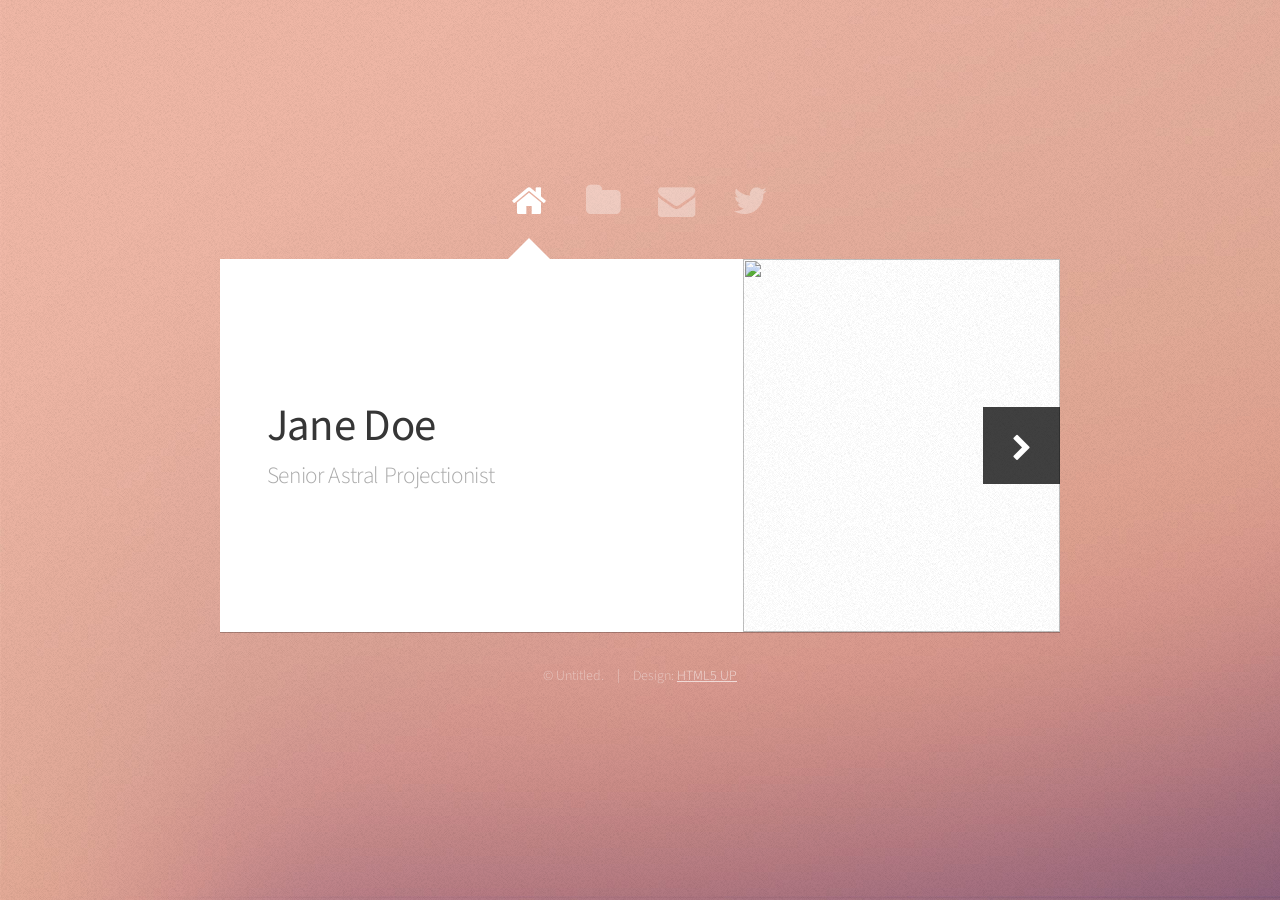
==== index.html @ 9733d222 "WIP: picked Astral theme from html5up.net" ====
<!DOCTYPE HTML>
<!--
	Astral by HTML5 UP
	html5up.net | @ajlkn
	Free for personal and commercial use under the CCA 3.0 license (html5up.net/license)
-->
<html>
	<head>
		<title>Astral by HTML5 UP</title>
		<meta charset="utf-8" />
		<meta name="viewport" content="width=device-width, initial-scale=1, user-scalable=no" />
		<link rel="stylesheet" href="assets/css/main.css" />
		<noscript><link rel="stylesheet" href="assets/css/noscript.css" /></noscript>
	</head>
	<body class="is-preload">

		<!-- Wrapper-->
			<div id="wrapper">

				<!-- Nav -->
					<nav id="nav">
						<a href="#" class="icon fa-home"><span>Home</span></a>
						<a href="#work" class="icon fa-folder"><span>Work</span></a>
						<a href="#contact" class="icon fa-envelope"><span>Contact</span></a>
						<a href="https://twitter.com/ajlkn" class="icon fa-twitter"><span>Twitter</span></a>
					</nav>

				<!-- Main -->
					<div id="main">

						<!-- Me -->
							<article id="home" class="panel intro">
								<header>
									<h1>Jane Doe</h1>
									<p>Senior Astral Projectionist</p>
								</header>
								<a href="#work" class="jumplink pic">
									<span class="arrow icon fa-chevron-right"><span>See my work</span></span>
									<img src="images/me.jpg" alt="" />
								</a>
							</article>

						<!-- Work -->
							<article id="work" class="panel">
								<header>
									<h2>Work</h2>
								</header>
								<p>
									Phasellus enim sapien, blandit ullamcorper elementum eu, condimentum eu elit.
									Vestibulum ante ipsum primis in faucibus orci luctus et ultrices posuere cubilia
									luctus elit eget interdum.
								</p>
								<section>
									<div class="row">
										<div class="col-4 col-6-medium col-12-small">
											<a href="#" class="image fit"><img src="images/pic01.jpg" alt=""></a>
										</div>
										<div class="col-4 col-6-medium col-12-small">
											<a href="#" class="image fit"><img src="images/pic02.jpg" alt=""></a>
										</div>
										<div class="col-4 col-6-medium col-12-small">
											<a href="#" class="image fit"><img src="images/pic03.jpg" alt=""></a>
										</div>
										<div class="col-4 col-6-medium col-12-small">
											<a href="#" class="image fit"><img src="images/pic04.jpg" alt=""></a>
										</div>
										<div class="col-4 col-6-medium col-12-small">
											<a href="#" class="image fit"><img src="images/pic05.jpg" alt=""></a>
										</div>
										<div class="col-4 col-6-medium col-12-small">
											<a href="#" class="image fit"><img src="images/pic06.jpg" alt=""></a>
										</div>
										<div class="col-4 col-6-medium col-12-small">
											<a href="#" class="image fit"><img src="images/pic07.jpg" alt=""></a>
										</div>
										<div class="col-4 col-6-medium col-12-small">
											<a href="#" class="image fit"><img src="images/pic08.jpg" alt=""></a>
										</div>
										<div class="col-4 col-6-medium col-12-small">
											<a href="#" class="image fit"><img src="images/pic09.jpg" alt=""></a>
										</div>
										<div class="col-4 col-6-medium col-12-small">
											<a href="#" class="image fit"><img src="images/pic10.jpg" alt=""></a>
										</div>
										<div class="col-4 col-6-medium col-12-small">
											<a href="#" class="image fit"><img src="images/pic11.jpg" alt=""></a>
										</div>
										<div class="col-4 col-6-medium col-12-small">
											<a href="#" class="image fit"><img src="images/pic12.jpg" alt=""></a>
										</div>
									</div>
								</section>
							</article>

						<!-- Contact -->
							<article id="contact" class="panel">
								<header>
									<h2>Contact Me</h2>
								</header>
								<form action="#" method="post">
									<div>
										<div class="row">
											<div class="col-6 col-12-medium">
												<input type="text" name="name" placeholder="Name" />
											</div>
											<div class="col-6 col-12-medium">
												<input type="text" name="email" placeholder="Email" />
											</div>
											<div class="col-12">
												<input type="text" name="subject" placeholder="Subject" />
											</div>
											<div class="col-12">
												<textarea name="message" placeholder="Message" rows="6"></textarea>
											</div>
											<div class="col-12">
												<input type="submit" value="Send Message" />
											</div>
										</div>
									</div>
								</form>
							</article>

					</div>

				<!-- Footer -->
					<div id="footer">
						<ul class="copyright">
							<li>&copy; Untitled.</li><li>Design: <a href="http://html5up.net">HTML5 UP</a></li>
						</ul>
					</div>

			</div>

		<!-- Scripts -->
			<script src="assets/js/jquery.min.js"></script>
			<script src="assets/js/browser.min.js"></script>
			<script src="assets/js/breakpoints.min.js"></script>
			<script src="assets/js/util.js"></script>
			<script src="assets/js/main.js"></script>

	</body>
</html>
---- assets/css/main.css ----
@import url("https://fonts.googleapis.com/css?family=Source+Sans+Pro:300,400,300italic,400italic");
@import url("font-awesome.min.css");

/*
	Astral by HTML5 UP
	html5up.net | @ajlkn
	Free for personal and commercial use under the CCA 3.0 license (html5up.net/license)
*/

html, body, div, span, applet, object,
iframe, h1, h2, h3, h4, h5, h6, p, blockquote,
pre, a, abbr, acronym, address, big, cite,
code, del, dfn, em, img, ins, kbd, q, s, samp,
small, strike, strong, sub, sup, tt, var, b,
u, i, center, dl, dt, dd, ol, ul, li, fieldset,
form, label, legend, table, caption, tbody,
tfoot, thead, tr, th, td, article, aside,
canvas, details, embed, figure, figcaption,
footer, header, hgroup, menu, nav, output, ruby,
section, summary, time, mark, audio, video {
	margin: 0;
	padding: 0;
	border: 0;
	font-size: 100%;
	font: inherit;
	vertical-align: baseline;}

article, aside, details, figcaption, figure,
footer, header, hgroup, menu, nav, section {
	display: block;}

body {
	line-height: 1;
}

ol, ul {
	list-style: none;
}

blockquote, q {
	quotes: none;
}

	blockquote:before, blockquote:after, q:before, q:after {
		content: '';
		content: none;
	}

table {
	border-collapse: collapse;
	border-spacing: 0;
}

body {
	-webkit-text-size-adjust: none;
}

mark {
	background-color: transparent;
	color: inherit;
}

input::-moz-focus-inner {
	border: 0;
	padding: 0;
}

input, select, textarea {
	-moz-appearance: none;
	-webkit-appearance: none;
	-ms-appearance: none;
	appearance: none;
}

/* Row */

	.row {
		display: flex;
		flex-wrap: wrap;
		box-sizing: border-box;
		align-items: stretch;
	}

		.row > * {
			box-sizing: border-box;
		}

		.row.gtr-uniform > * > :last-child {
			margin-bottom: 0;
		}

		.row.aln-left {
			justify-content: flex-start;
		}

		.row.aln-center {
			justify-content: center;
		}

		.row.aln-right {
			justify-content: flex-end;
		}

		.row.aln-top {
			align-items: flex-start;
		}

		.row.aln-middle {
			align-items: center;
		}

		.row.aln-bottom {
			align-items: flex-end;
		}

		.row > .imp {
			order: -1;
		}

		.row > .col-1 {
			width: 8.3333333333%;
		}

		.row > .off-1 {
			margin-left: 8.3333333333%;
		}

		.row > .col-2 {
			width: 16.6666666667%;
		}

		.row > .off-2 {
			margin-left: 16.6666666667%;
		}

		.row > .col-3 {
			width: 25%;
		}

		.row > .off-3 {
			margin-left: 25%;
		}

		.row > .col-4 {
			width: 33.3333333333%;
		}

		.row > .off-4 {
			margin-left: 33.3333333333%;
		}

		.row > .col-5 {
			width: 41.6666666667%;
		}

		.row > .off-5 {
			margin-left: 41.6666666667%;
		}

		.row > .col-6 {
			width: 50%;
		}

		.row > .off-6 {
			margin-left: 50%;
		}

		.row > .col-7 {
			width: 58.3333333333%;
		}

		.row > .off-7 {
			margin-left: 58.3333333333%;
		}

		.row > .col-8 {
			width: 66.6666666667%;
		}

		.row > .off-8 {
			margin-left: 66.6666666667%;
		}

		.row > .col-9 {
			width: 75%;
		}

		.row > .off-9 {
			margin-left: 75%;
		}

		.row > .col-10 {
			width: 83.3333333333%;
		}

		.row > .off-10 {
			margin-left: 83.3333333333%;
		}

		.row > .col-11 {
			width: 91.6666666667%;
		}

		.row > .off-11 {
			margin-left: 91.6666666667%;
		}

		.row > .col-12 {
			width: 100%;
		}

		.row > .off-12 {
			margin-left: 100%;
		}

		.row.gtr-0 {
			margin-top: 0em;
			margin-left: 0em;
		}

			.row.gtr-0 > * {
				padding: 0em 0 0 0em;
			}

			.row.gtr-0.gtr-uniform {
				margin-top: 0em;
			}

				.row.gtr-0.gtr-uniform > * {
					padding-top: 0em;
				}

		.row.gtr-25 {
			margin-top: -0.3125em;
			margin-left: -0.3125em;
		}

			.row.gtr-25 > * {
				padding: 0.3125em 0 0 0.3125em;
			}

			.row.gtr-25.gtr-uniform {
				margin-top: -0.3125em;
			}

				.row.gtr-25.gtr-uniform > * {
					padding-top: 0.3125em;
				}

		.row.gtr-50 {
			margin-top: -0.625em;
			margin-left: -0.625em;
		}

			.row.gtr-50 > * {
				padding: 0.625em 0 0 0.625em;
			}

			.row.gtr-50.gtr-uniform {
				margin-top: -0.625em;
			}

				.row.gtr-50.gtr-uniform > * {
					padding-top: 0.625em;
				}

		.row {
			margin-top: -1.25em;
			margin-left: -1.25em;
		}

			.row > * {
				padding: 1.25em 0 0 1.25em;
			}

			.row.gtr-uniform {
				margin-top: -1.25em;
			}

				.row.gtr-uniform > * {
					padding-top: 1.25em;
				}

		.row.gtr-150 {
			margin-top: -1.875em;
			margin-left: -1.875em;
		}

			.row.gtr-150 > * {
				padding: 1.875em 0 0 1.875em;
			}

			.row.gtr-150.gtr-uniform {
				margin-top: -1.875em;
			}

				.row.gtr-150.gtr-uniform > * {
					padding-top: 1.875em;
				}

		.row.gtr-200 {
			margin-top: -2.5em;
			margin-left: -2.5em;
		}

			.row.gtr-200 > * {
				padding: 2.5em 0 0 2.5em;
			}

			.row.gtr-200.gtr-uniform {
				margin-top: -2.5em;
			}

				.row.gtr-200.gtr-uniform > * {
					padding-top: 2.5em;
				}

		@media screen and (max-width: 1680px) {

			.row {
				display: flex;
				flex-wrap: wrap;
				box-sizing: border-box;
				align-items: stretch;
			}

				.row > * {
					box-sizing: border-box;
				}

				.row.gtr-uniform > * > :last-child {
					margin-bottom: 0;
				}

				.row.aln-left {
					justify-content: flex-start;
				}

				.row.aln-center {
					justify-content: center;
				}

				.row.aln-right {
					justify-content: flex-end;
				}

				.row.aln-top {
					align-items: flex-start;
				}

				.row.aln-middle {
					align-items: center;
				}

				.row.aln-bottom {
					align-items: flex-end;
				}

				.row > .imp-xlarge {
					order: -1;
				}

				.row > .col-1-xlarge {
					width: 8.3333333333%;
				}

				.row > .off-1-xlarge {
					margin-left: 8.3333333333%;
				}

				.row > .col-2-xlarge {
					width: 16.6666666667%;
				}

				.row > .off-2-xlarge {
					margin-left: 16.6666666667%;
				}

				.row > .col-3-xlarge {
					width: 25%;
				}

				.row > .off-3-xlarge {
					margin-left: 25%;
				}

				.row > .col-4-xlarge {
					width: 33.3333333333%;
				}

				.row > .off-4-xlarge {
					margin-left: 33.3333333333%;
				}

				.row > .col-5-xlarge {
					width: 41.6666666667%;
				}

				.row > .off-5-xlarge {
					margin-left: 41.6666666667%;
				}

				.row > .col-6-xlarge {
					width: 50%;
				}

				.row > .off-6-xlarge {
					margin-left: 50%;
				}

				.row > .col-7-xlarge {
					width: 58.3333333333%;
				}

				.row > .off-7-xlarge {
					margin-left: 58.3333333333%;
				}

				.row > .col-8-xlarge {
					width: 66.6666666667%;
				}

				.row > .off-8-xlarge {
					margin-left: 66.6666666667%;
				}

				.row > .col-9-xlarge {
					width: 75%;
				}

				.row > .off-9-xlarge {
					margin-left: 75%;
				}

				.row > .col-10-xlarge {
					width: 83.3333333333%;
				}

				.row > .off-10-xlarge {
					margin-left: 83.3333333333%;
				}

				.row > .col-11-xlarge {
					width: 91.6666666667%;
				}

				.row > .off-11-xlarge {
					margin-left: 91.6666666667%;
				}

				.row > .col-12-xlarge {
					width: 100%;
				}

				.row > .off-12-xlarge {
					margin-left: 100%;
				}

				.row.gtr-0 {
					margin-top: 0em;
					margin-left: 0em;
				}

					.row.gtr-0 > * {
						padding: 0em 0 0 0em;
					}

					.row.gtr-0.gtr-uniform {
						margin-top: 0em;
					}

						.row.gtr-0.gtr-uniform > * {
							padding-top: 0em;
						}

				.row.gtr-25 {
					margin-top: -0.3125em;
					margin-left: -0.3125em;
				}

					.row.gtr-25 > * {
						padding: 0.3125em 0 0 0.3125em;
					}

					.row.gtr-25.gtr-uniform {
						margin-top: -0.3125em;
					}

						.row.gtr-25.gtr-uniform > * {
							padding-top: 0.3125em;
						}

				.row.gtr-50 {
					margin-top: -0.625em;
					margin-left: -0.625em;
				}

					.row.gtr-50 > * {
						padding: 0.625em 0 0 0.625em;
					}

					.row.gtr-50.gtr-uniform {
						margin-top: -0.625em;
					}

						.row.gtr-50.gtr-uniform > * {
							padding-top: 0.625em;
						}

				.row {
					margin-top: -1.25em;
					margin-left: -1.25em;
				}

					.row > * {
						padding: 1.25em 0 0 1.25em;
					}

					.row.gtr-uniform {
						margin-top: -1.25em;
					}

						.row.gtr-uniform > * {
							padding-top: 1.25em;
						}

				.row.gtr-150 {
					margin-top: -1.875em;
					margin-left: -1.875em;
				}

					.row.gtr-150 > * {
						padding: 1.875em 0 0 1.875em;
					}

					.row.gtr-150.gtr-uniform {
						margin-top: -1.875em;
					}

						.row.gtr-150.gtr-uniform > * {
							padding-top: 1.875em;
						}

				.row.gtr-200 {
					margin-top: -2.5em;
					margin-left: -2.5em;
				}

					.row.gtr-200 > * {
						padding: 2.5em 0 0 2.5em;
					}

					.row.gtr-200.gtr-uniform {
						margin-top: -2.5em;
					}

						.row.gtr-200.gtr-uniform > * {
							padding-top: 2.5em;
						}

		}

		@media screen and (max-width: 1280px) {

			.row {
				display: flex;
				flex-wrap: wrap;
				box-sizing: border-box;
				align-items: stretch;
			}

				.row > * {
					box-sizing: border-box;
				}

				.row.gtr-uniform > * > :last-child {
					margin-bottom: 0;
				}

				.row.aln-left {
					justify-content: flex-start;
				}

				.row.aln-center {
					justify-content: center;
				}

				.row.aln-right {
					justify-content: flex-end;
				}

				.row.aln-top {
					align-items: flex-start;
				}

				.row.aln-middle {
					align-items: center;
				}

				.row.aln-bottom {
					align-items: flex-end;
				}

				.row > .imp-large {
					order: -1;
				}

				.row > .col-1-large {
					width: 8.3333333333%;
				}

				.row > .off-1-large {
					margin-left: 8.3333333333%;
				}

				.row > .col-2-large {
					width: 16.6666666667%;
				}

				.row > .off-2-large {
					margin-left: 16.6666666667%;
				}

				.row > .col-3-large {
					width: 25%;
				}

				.row > .off-3-large {
					margin-left: 25%;
				}

				.row > .col-4-large {
					width: 33.3333333333%;
				}

				.row > .off-4-large {
					margin-left: 33.3333333333%;
				}

				.row > .col-5-large {
					width: 41.6666666667%;
				}

				.row > .off-5-large {
					margin-left: 41.6666666667%;
				}

				.row > .col-6-large {
					width: 50%;
				}

				.row > .off-6-large {
					margin-left: 50%;
				}

				.row > .col-7-large {
					width: 58.3333333333%;
				}

				.row > .off-7-large {
					margin-left: 58.3333333333%;
				}

				.row > .col-8-large {
					width: 66.6666666667%;
				}

				.row > .off-8-large {
					margin-left: 66.6666666667%;
				}

				.row > .col-9-large {
					width: 75%;
				}

				.row > .off-9-large {
					margin-left: 75%;
				}

				.row > .col-10-large {
					width: 83.3333333333%;
				}

				.row > .off-10-large {
					margin-left: 83.3333333333%;
				}

				.row > .col-11-large {
					width: 91.6666666667%;
				}

				.row > .off-11-large {
					margin-left: 91.6666666667%;
				}

				.row > .col-12-large {
					width: 100%;
				}

				.row > .off-12-large {
					margin-left: 100%;
				}

				.row.gtr-0 {
					margin-top: 0em;
					margin-left: 0em;
				}

					.row.gtr-0 > * {
						padding: 0em 0 0 0em;
					}

					.row.gtr-0.gtr-uniform {
						margin-top: 0em;
					}

						.row.gtr-0.gtr-uniform > * {
							padding-top: 0em;
						}

				.row.gtr-25 {
					margin-top: -0.3125em;
					margin-left: -0.3125em;
				}

					.row.gtr-25 > * {
						padding: 0.3125em 0 0 0.3125em;
					}

					.row.gtr-25.gtr-uniform {
						margin-top: -0.3125em;
					}

						.row.gtr-25.gtr-uniform > * {
							padding-top: 0.3125em;
						}

				.row.gtr-50 {
					margin-top: -0.625em;
					margin-left: -0.625em;
				}

					.row.gtr-50 > * {
						padding: 0.625em 0 0 0.625em;
					}

					.row.gtr-50.gtr-uniform {
						margin-top: -0.625em;
					}

						.row.gtr-50.gtr-uniform > * {
							padding-top: 0.625em;
						}

				.row {
					margin-top: -1.25em;
					margin-left: -1.25em;
				}

					.row > * {
						padding: 1.25em 0 0 1.25em;
					}

					.row.gtr-uniform {
						margin-top: -1.25em;
					}

						.row.gtr-uniform > * {
							padding-top: 1.25em;
						}

				.row.gtr-150 {
					margin-top: -1.875em;
					margin-left: -1.875em;
				}

					.row.gtr-150 > * {
						padding: 1.875em 0 0 1.875em;
					}

					.row.gtr-150.gtr-uniform {
						margin-top: -1.875em;
					}

						.row.gtr-150.gtr-uniform > * {
							padding-top: 1.875em;
						}

				.row.gtr-200 {
					margin-top: -2.5em;
					margin-left: -2.5em;
				}

					.row.gtr-200 > * {
						padding: 2.5em 0 0 2.5em;
					}

					.row.gtr-200.gtr-uniform {
						margin-top: -2.5em;
					}

						.row.gtr-200.gtr-uniform > * {
							padding-top: 2.5em;
						}

		}

		@media screen and (max-width: 980px) {

			.row {
				display: flex;
				flex-wrap: wrap;
				box-sizing: border-box;
				align-items: stretch;
			}

				.row > * {
					box-sizing: border-box;
				}

				.row.gtr-uniform > * > :last-child {
					margin-bottom: 0;
				}

				.row.aln-left {
					justify-content: flex-start;
				}

				.row.aln-center {
					justify-content: center;
				}

				.row.aln-right {
					justify-content: flex-end;
				}

				.row.aln-top {
					align-items: flex-start;
				}

				.row.aln-middle {
					align-items: center;
				}

				.row.aln-bottom {
					align-items: flex-end;
				}

				.row > .imp-medium {
					order: -1;
				}

				.row > .col-1-medium {
					width: 8.3333333333%;
				}

				.row > .off-1-medium {
					margin-left: 8.3333333333%;
				}

				.row > .col-2-medium {
					width: 16.6666666667%;
				}

				.row > .off-2-medium {
					margin-left: 16.6666666667%;
				}

				.row > .col-3-medium {
					width: 25%;
				}

				.row > .off-3-medium {
					margin-left: 25%;
				}

				.row > .col-4-medium {
					width: 33.3333333333%;
				}

				.row > .off-4-medium {
					margin-left: 33.3333333333%;
				}

				.row > .col-5-medium {
					width: 41.6666666667%;
				}

				.row > .off-5-medium {
					margin-left: 41.6666666667%;
				}

				.row > .col-6-medium {
					width: 50%;
				}

				.row > .off-6-medium {
					margin-left: 50%;
				}

				.row > .col-7-medium {
					width: 58.3333333333%;
				}

				.row > .off-7-medium {
					margin-left: 58.3333333333%;
				}

				.row > .col-8-medium {
					width: 66.6666666667%;
				}

				.row > .off-8-medium {
					margin-left: 66.6666666667%;
				}

				.row > .col-9-medium {
					width: 75%;
				}

				.row > .off-9-medium {
					margin-left: 75%;
				}

				.row > .col-10-medium {
					width: 83.3333333333%;
				}

				.row > .off-10-medium {
					margin-left: 83.3333333333%;
				}

				.row > .col-11-medium {
					width: 91.6666666667%;
				}

				.row > .off-11-medium {
					margin-left: 91.6666666667%;
				}

				.row > .col-12-medium {
					width: 100%;
				}

				.row > .off-12-medium {
					margin-left: 100%;
				}

				.row.gtr-0 {
					margin-top: 0em;
					margin-left: 0em;
				}

					.row.gtr-0 > * {
						padding: 0em 0 0 0em;
					}

					.row.gtr-0.gtr-uniform {
						margin-top: 0em;
					}

						.row.gtr-0.gtr-uniform > * {
							padding-top: 0em;
						}

				.row.gtr-25 {
					margin-top: -0.3125em;
					margin-left: -0.3125em;
				}

					.row.gtr-25 > * {
						padding: 0.3125em 0 0 0.3125em;
					}

					.row.gtr-25.gtr-uniform {
						margin-top: -0.3125em;
					}

						.row.gtr-25.gtr-uniform > * {
							padding-top: 0.3125em;
						}

				.row.gtr-50 {
					margin-top: -0.625em;
					margin-left: -0.625em;
				}

					.row.gtr-50 > * {
						padding: 0.625em 0 0 0.625em;
					}

					.row.gtr-50.gtr-uniform {
						margin-top: -0.625em;
					}

						.row.gtr-50.gtr-uniform > * {
							padding-top: 0.625em;
						}

				.row {
					margin-top: -1.25em;
					margin-left: -1.25em;
				}

					.row > * {
						padding: 1.25em 0 0 1.25em;
					}

					.row.gtr-uniform {
						margin-top: -1.25em;
					}

						.row.gtr-uniform > * {
							padding-top: 1.25em;
						}

				.row.gtr-150 {
					margin-top: -1.875em;
					margin-left: -1.875em;
				}

					.row.gtr-150 > * {
						padding: 1.875em 0 0 1.875em;
					}

					.row.gtr-150.gtr-uniform {
						margin-top: -1.875em;
					}

						.row.gtr-150.gtr-uniform > * {
							padding-top: 1.875em;
						}

				.row.gtr-200 {
					margin-top: -2.5em;
					margin-left: -2.5em;
				}

					.row.gtr-200 > * {
						padding: 2.5em 0 0 2.5em;
					}

					.row.gtr-200.gtr-uniform {
						margin-top: -2.5em;
					}

						.row.gtr-200.gtr-uniform > * {
							padding-top: 2.5em;
						}

		}

		@media screen and (max-width: 736px) {

			.row {
				display: flex;
				flex-wrap: wrap;
				box-sizing: border-box;
				align-items: stretch;
			}

				.row > * {
					box-sizing: border-box;
				}

				.row.gtr-uniform > * > :last-child {
					margin-bottom: 0;
				}

				.row.aln-left {
					justify-content: flex-start;
				}

				.row.aln-center {
					justify-content: center;
				}

				.row.aln-right {
					justify-content: flex-end;
				}

				.row.aln-top {
					align-items: flex-start;
				}

				.row.aln-middle {
					align-items: center;
				}

				.row.aln-bottom {
					align-items: flex-end;
				}

				.row > .imp-small {
					order: -1;
				}

				.row > .col-1-small {
					width: 8.3333333333%;
				}

				.row > .off-1-small {
					margin-left: 8.3333333333%;
				}

				.row > .col-2-small {
					width: 16.6666666667%;
				}

				.row > .off-2-small {
					margin-left: 16.6666666667%;
				}

				.row > .col-3-small {
					width: 25%;
				}

				.row > .off-3-small {
					margin-left: 25%;
				}

				.row > .col-4-small {
					width: 33.3333333333%;
				}

				.row > .off-4-small {
					margin-left: 33.3333333333%;
				}

				.row > .col-5-small {
					width: 41.6666666667%;
				}

				.row > .off-5-small {
					margin-left: 41.6666666667%;
				}

				.row > .col-6-small {
					width: 50%;
				}

				.row > .off-6-small {
					margin-left: 50%;
				}

				.row > .col-7-small {
					width: 58.3333333333%;
				}

				.row > .off-7-small {
					margin-left: 58.3333333333%;
				}

				.row > .col-8-small {
					width: 66.6666666667%;
				}

				.row > .off-8-small {
					margin-left: 66.6666666667%;
				}

				.row > .col-9-small {
					width: 75%;
				}

				.row > .off-9-small {
					margin-left: 75%;
				}

				.row > .col-10-small {
					width: 83.3333333333%;
				}

				.row > .off-10-small {
					margin-left: 83.3333333333%;
				}

				.row > .col-11-small {
					width: 91.6666666667%;
				}

				.row > .off-11-small {
					margin-left: 91.6666666667%;
				}

				.row > .col-12-small {
					width: 100%;
				}

				.row > .off-12-small {
					margin-left: 100%;
				}

				.row.gtr-0 {
					margin-top: 0em;
					margin-left: 0em;
				}

					.row.gtr-0 > * {
						padding: 0em 0 0 0em;
					}

					.row.gtr-0.gtr-uniform {
						margin-top: 0em;
					}

						.row.gtr-0.gtr-uniform > * {
							padding-top: 0em;
						}

				.row.gtr-25 {
					margin-top: -0.3125em;
					margin-left: -0.3125em;
				}

					.row.gtr-25 > * {
						padding: 0.3125em 0 0 0.3125em;
					}

					.row.gtr-25.gtr-uniform {
						margin-top: -0.3125em;
					}

						.row.gtr-25.gtr-uniform > * {
							padding-top: 0.3125em;
						}

				.row.gtr-50 {
					margin-top: -0.625em;
					margin-left: -0.625em;
				}

					.row.gtr-50 > * {
						padding: 0.625em 0 0 0.625em;
					}

					.row.gtr-50.gtr-uniform {
						margin-top: -0.625em;
					}

						.row.gtr-50.gtr-uniform > * {
							padding-top: 0.625em;
						}

				.row {
					margin-top: -1.25em;
					margin-left: -1.25em;
				}

					.row > * {
						padding: 1.25em 0 0 1.25em;
					}

					.row.gtr-uniform {
						margin-top: -1.25em;
					}

						.row.gtr-uniform > * {
							padding-top: 1.25em;
						}

				.row.gtr-150 {
					margin-top: -1.875em;
					margin-left: -1.875em;
				}

					.row.gtr-150 > * {
						padding: 1.875em 0 0 1.875em;
					}

					.row.gtr-150.gtr-uniform {
						margin-top: -1.875em;
					}

						.row.gtr-150.gtr-uniform > * {
							padding-top: 1.875em;
						}

				.row.gtr-200 {
					margin-top: -2.5em;
					margin-left: -2.5em;
				}

					.row.gtr-200 > * {
						padding: 2.5em 0 0 2.5em;
					}

					.row.gtr-200.gtr-uniform {
						margin-top: -2.5em;
					}

						.row.gtr-200.gtr-uniform > * {
							padding-top: 2.5em;
						}

		}

/* Basic */

	html {
		box-sizing: border-box;
	}

	*, *:before, *:after {
		box-sizing: inherit;
	}

	body {
		background-image: url("images/overlay.png"), url("images/bg.jpg");
		background-repeat: repeat, no-repeat;
		background-size: auto, 100% 100%;
		background-attachment: fixed;
		overflow-y: scroll;
	}

		body.is-preload *, body.is-preload *:before, body.is-preload *:after {
			-moz-animation: none !important;
			-webkit-animation: none !important;
			-ms-animation: none !important;
			animation: none !important;
			-moz-transition: none !important;
			-webkit-transition: none !important;
			-ms-transition: none !important;
			transition: none !important;
		}

	body, input, textarea, select {
		font-family: 'Source Sans Pro', sans-serif;
		font-weight: 300;
		color: #777777;
		font-size: 20pt;
		line-height: 1.75em;
	}

		@media screen and (max-width: 1680px) {

			body, input, textarea, select {
				font-size: 15pt;
			}

		}

		@media screen and (max-width: 1280px) {

			body, input, textarea, select {
				font-size: 14pt;
			}

		}

		@media screen and (max-width: 736px) {

			body, input, textarea, select {
				font-size: 12pt;
			}

		}

		@media screen and (max-width: 360px) {

			body, input, textarea, select {
				font-size: 11pt;
			}

		}

	strong, b, h1, h2, h3, h4, h5, h6 {
		font-weight: 400;
		color: #363636;
	}

	h1 {
		font-size: 2.4em;
		letter-spacing: -0.015em;
	}

	h2 {
		font-size: 1.8em;
		letter-spacing: -0.015em;
	}

	h3, h4, h5, h6 {
		font-size: 1.25em;
		letter-spacing: -0.015em;
	}

	@media screen and (max-width: 736px) {

		h1 {
			font-size: 1.75em;
		}

		h2 {
			font-size: 1.375em;
		}

		h3, h4, h5, h6 {
			font-size: 1em;
		}

	}

	blockquote {
		border-left: solid 0.5em #ddd;
		padding: 1em 0 1em 2em;
		font-style: italic;
	}

	em, i {
		font-style: italic;
	}

	hr {
		border: 0;
		border-top: solid 1px #ddd;
		padding: 1.5em 0 0 0;
		margin: 1.75em 0 0 0;
	}

	sub {
		position: relative;
		top: 0.5em;
		font-size: 0.8em;
	}

	sup {
		position: relative;
		top: -0.5em;
		font-size: 0.8em;
	}

	br.clear {
		clear: both;
	}

	p, ul, ol, dl, table, blockquote, form {
		margin-bottom: 2em;
	}

/* Table */

	table {
		width: 100%;
	}

		table.default tbody tr {
			border-bottom: solid 1px #f4f4f4;
		}

		table.default td {
			padding: 0.5em 1em 0.5em 1em;
		}

		table.default th {
			text-align: left;
			font-weight: 400;
			padding: 0.5em 1em 0.5em 1em;
		}

		table.default thead {
			border-bottom: solid 2px #f4f4f4;
		}

/* Form */

	form label {
		display: block;
		font-weight: 400;
		color: #363636;
		margin: 0 0 1em 0;
	}

	form input[type="text"],
	form input[type="email"],
	form input[type="password"],
	form select,
	form textarea {
		-webkit-appearance: none;
		border: 0;
		background: #f4f4f4;
		padding: 0.75em;
		width: 100%;
		-moz-transition: background-color .25s ease-in-out;
		-webkit-transition: background-color .25s ease-in-out;
		-ms-transition: background-color .25s ease-in-out;
		transition: background-color .25s ease-in-out;
	}

		form input[type="text"]:focus,
		form input[type="email"]:focus,
		form input[type="password"]:focus,
		form select:focus,
		form textarea:focus {
			background: #f8f8f8;
		}

	form input[type="text"],
	form input[type="email"],
	form input[type="password"],
	form select {
		line-height: 1.35em;
	}

	form ::-webkit-input-placeholder {
		color: #999;
	}

	form :-moz-placeholder {
		color: #999;
	}

	form ::-moz-placeholder {
		color: #999;
	}

	form :-ms-input-placeholder {
		color: #999;
	}

/* Section/Article */

	section, article {
		margin-bottom: 3em;
	}

		section > :last-child, section:last-child, article > :last-child, article:last-child {
			margin-bottom: 0;
		}

	header {
		margin: 0 0 1.5em 0;
	}

		header > p {
			margin: 0.5em 0 0 0;
			color: #aaa;
		}

		@media screen and (max-width: 736px) {

			header {
				margin: 0 0 1em 0;
			}

		}

/* Image */

	.image {
		display: inline-block;
	}

		.image img {
			display: block;
			width: 100%;
		}

		.image.fit {
			display: block;
			width: 100%;
		}

		.image.featured {
			display: block;
			width: 100%;
			margin: 0 0 2em 0;
		}

		.image.left {
			float: left;
			margin: 0 2em 2em 0;
		}

		.image.centered {
			display: block;
			margin: 0 0 2em 0;
		}

			.image.centered img {
				margin: 0 auto;
				width: auto;
			}

/* Button */

	input[type="button"],
	input[type="submit"],
	input[type="reset"],
	button,
	.button {
		-moz-transition: background-color .25s ease-in-out;
		-webkit-transition: background-color .25s ease-in-out;
		-ms-transition: background-color .25s ease-in-out;
		transition: background-color .25s ease-in-out;
		-webkit-appearance: none;
		display: inline-block;
		background-color: #222222;
		color: #ffffff;
		border: 0;
		cursor: pointer;
		outline: 0;
		padding: 0.7em 1.5em 0.7em 1.5em;
	}

		input[type="button"]:hover,
		input[type="submit"]:hover,
		input[type="reset"]:hover,
		button:hover,
		.button:hover {
			background-color: #333333;
		}

		input[type="button"]:active,
		input[type="submit"]:active,
		input[type="reset"]:active,
		button:active,
		.button:active {
			background-color: #444444;
		}

		input[type="button"].alt,
		input[type="submit"].alt,
		input[type="reset"].alt,
		button.alt,
		.button.alt {
			background-color: #777777;
		}

			input[type="button"].alt:hover,
			input[type="submit"].alt:hover,
			input[type="reset"].alt:hover,
			button.alt:hover,
			.button.alt:hover {
				background-color: #888888;
			}

			input[type="button"].alt:active,
			input[type="submit"].alt:active,
			input[type="reset"].alt:active,
			button.alt:active,
			.button.alt:active {
				background-color: #999999;
			}

		input[type="button"].small,
		input[type="submit"].small,
		input[type="reset"].small,
		button.small,
		.button.small {
			font-size: 0.75em;
		}

		input[type="button"].large,
		input[type="submit"].large,
		input[type="reset"].large,
		button.large,
		.button.large {
			font-size: 1.25em;
			padding: 0.5em 1.25em 0.5em 1.25em;
		}

		input[type="button"].xlarge,
		input[type="submit"].xlarge,
		input[type="reset"].xlarge,
		button.xlarge,
		.button.xlarge {
			font-size: 1.5em;
			padding: 0.5em 1.25em 0.5em 1.25em;
		}

		@media screen and (max-width: 736px) {

			input[type="button"],
			input[type="submit"],
			input[type="reset"],
			button,
			.button {
				width: 100%;
			}

		}

/* List */

	ul {
		list-style: disc;
		padding-left: 1em;
	}

		ul li {
			padding-left: 0.5em;
		}

	ol {
		list-style: decimal;
		padding-left: 1.25em;
	}

		ol li {
			padding-left: 0.25em;
		}

/* Actions */

	ul.actions {
		list-style: none;
		padding-left: 0;
	}

		ul.actions li {
			display: inline-block;
			padding-left: 0;
			margin: 0 0 0 0.5em;
		}

			ul.actions li:first-child {
				margin-left: 0;
			}

		@media screen and (max-width: 736px) {

			ul.actions li {
				display: block;
				margin: 0.75em 0 0 0;
			}

				ul.actions li:first-child {
					margin-top: 0;
				}

		}

/* Icons */

	.icon {
		position: relative;
		text-decoration: none;
	}

		.icon:before {
			-moz-osx-font-smoothing: grayscale;
			-webkit-font-smoothing: antialiased;
			font-family: FontAwesome;
			font-style: normal;
			font-weight: normal;
			text-transform: none !important;
		}

		.icon > .label {
			display: none;
		}

/* Nav */

	#nav {
		text-align: center;
		height: 4.25em;
		cursor: default;
	}

		#nav a {
			position: relative;
			display: inline-block;
			color: #ffffff;
			width: 1em;
			height: 1em;
			line-height: 0.9em;
			font-size: 2.5em;
			margin: 0 0.25em 0 0.25em;
			opacity: 0.35;
			outline: 0;
			-moz-transition: opacity .25s ease-in-out;
			-webkit-transition: opacity .25s ease-in-out;
			-ms-transition: opacity .25s ease-in-out;
			transition: opacity .25s ease-in-out;
		}

			#nav a.icon:before {
				padding-right: 0;
			}

			#nav a:before {
				font-size: 0.8em;
			}

			#nav a:after {
				content: '';
				display: block;
				position: absolute;
				left: 50%;
				bottom: -0.75em;
				margin-left: -0.5em;
				border-bottom: solid 0em #ffffff;
				border-left: solid 0.5em transparent;
				border-right: solid 0.5em transparent;
				-moz-transition: border-bottom-width .25s ease-in-out;
				-webkit-transition: border-bottom-width .25s ease-in-out;
				-ms-transition: border-bottom-width .25s ease-in-out;
				transition: border-bottom-width .25s ease-in-out;
			}

			#nav a span {
				display: block;
				position: absolute;
				background: #222222;
				color: #ffffff;
				top: -2.75em;
				font-size: 0.3em;
				height: 2.25em;
				line-height: 2.25em;
				left: 50%;
				opacity: 0;
				-moz-transition: opacity .25s ease-in-out;
				-webkit-transition: opacity .25s ease-in-out;
				-ms-transition: opacity .25s ease-in-out;
				transition: opacity .25s ease-in-out;
				width: 5.5em;
				margin-left: -2.75em;
			}

				#nav a span:after {
					content: '';
					display: block;
					position: absolute;
					bottom: -0.4em;
					left: 50%;
					margin-left: -0.6em;
					border-top: solid 0.6em #222222;
					border-left: solid 0.6em transparent;
					border-right: solid 0.6em transparent;
				}

			#nav a:hover {
				opacity: 1.0;
			}

				#nav a:hover span {
					opacity: 1.0;
				}

			#nav a.active {
				opacity: 1.0;
			}

				#nav a.active:after {
					border-bottom-width: 0.5em;
				}

		@media screen and (max-width: 980px) {

			#nav a span {
				display: none;
			}

		}

/* Wrapper */

	#wrapper {
		width: 45em;
		margin: 0 auto;
		min-height: 100vh;
		max-width: 100%;
		padding: 4em 0;
		display: -moz-flex;
		display: -webkit-flex;
		display: -ms-flex;
		display: flex;
		-moz-flex-direction: column;
		-webkit-flex-direction: column;
		-ms-flex-direction: column;
		flex-direction: column;
		-moz-align-items: center;
		-webkit-align-items: center;
		-ms-align-items: center;
		align-items: center;
		-moz-justify-content: center;
		-webkit-justify-content: center;
		-ms-justify-content: center;
		justify-content: center;
		-moz-transition: opacity 1s ease-in-out;
		-webkit-transition: opacity 1s ease-in-out;
		-ms-transition: opacity 1s ease-in-out;
		transition: opacity 1s ease-in-out;
	}

		body.is-preload #wrapper {
			opacity: 0;
		}

		@media screen and (max-width: 1280px) {

			#wrapper {
				padding: 3em 0;
				max-width: calc(100% - 6em);
			}

		}

		@media screen and (max-width: 980px) {

			#wrapper {
				padding: 1.5em 0;
				max-width: calc(100% - 8em);
			}

		}

		@media screen and (max-width: 736px) {

			#wrapper {
				padding: 1em 0;
				max-width: calc(100% - 2em);
			}

		}

		@media screen and (max-width: 360px) {

			#wrapper {
				padding: 1em 0;
				max-width: 100%;
			}

		}

/* Main */

	#main {
		position: relative;
		overflow: hidden;
		width: 100%;
		background: #ffffff;
		box-shadow: 0px 1px 0px 0px rgba(0, 0, 0, 0.25);
		-moz-transition: min-height 0.5s ease-in-out, max-height 0.5s ease-in-out;
		-webkit-transition: min-height 0.5s ease-in-out, max-height 0.5s ease-in-out;
		-ms-transition: min-height 0.5s ease-in-out, max-height 0.5s ease-in-out;
		transition: min-height 0.5s ease-in-out, max-height 0.5s ease-in-out;
	}

		#main > .panel {
			-moz-transition: opacity 0.25s ease-in-out;
			-webkit-transition: opacity 0.25s ease-in-out;
			-ms-transition: opacity 0.25s ease-in-out;
			transition: opacity 0.25s ease-in-out;
			margin-bottom: 0;
			position: relative;
			padding: 3.5em 2.5em 2.5em 2.5em;
			width: 100%;
		}

			#main > .panel.inactive {
				opacity: 0;
			}

			@media screen and (max-width: 736px) {

				#main > .panel {
					padding: 2em 1.5em 1.5em 1.5em;
				}

			}

			#main > .panel.intro {
				padding: 0;
				height: 20em;
				display: -moz-flex;
				display: -webkit-flex;
				display: -ms-flex;
				display: flex;
				-moz-flex-direction: row;
				-webkit-flex-direction: row;
				-ms-flex-direction: row;
				flex-direction: row;
				-moz-align-items: center;
				-webkit-align-items: center;
				-ms-align-items: center;
				align-items: center;
			}

				#main > .panel.intro .pic {
					text-decoration: none;
					position: relative;
					-moz-flex-grow: 0;
					-webkit-flex-grow: 0;
					-ms-flex-grow: 0;
					flex-grow: 0;
					-moz-flex-shrink: 0;
					-webkit-flex-shrink: 0;
					-ms-flex-shrink: 0;
					flex-shrink: 0;
					width: 17em;
					height: 100%;
				}

					#main > .panel.intro .pic:before {
						content: '';
						position: absolute;
						top: 0;
						left: 0;
						background: url("images/overlay.png");
						width: 100%;
						height: 100%;
						z-index: 1;
					}

					#main > .panel.intro .pic img {
						position: relative;
						display: block;
						position: absolute;
						top: 0;
						left: 0;
						width: 100%;
						height: 100%;
						-moz-object-fit: cover;
						-webkit-object-fit: cover;
						-ms-object-fit: cover;
						object-fit: cover;
						-moz-object-position: center;
						-webkit-object-position: center;
						-ms-object-position: center;
						object-position: center;
					}

					#main > .panel.intro .pic .arrow {
						display: block;
						position: absolute;
						right: 0;
						top: 50%;
						margin-top: -1.375em;
						width: 2.75em;
						height: 2.75em;
						background: #000;
						background: rgba(0, 0, 0, 0.75);
						color: #ffffff;
						text-align: center;
						line-height: 2.75em;
						font-size: 1.5em;
						z-index: 1;
						-moz-transition: width .15s ease-in-out, padding-right .15s ease-in-out;
						-webkit-transition: width .15s ease-in-out, padding-right .15s ease-in-out;
						-ms-transition: width .15s ease-in-out, padding-right .15s ease-in-out;
						transition: width .15s ease-in-out, padding-right .15s ease-in-out;
					}

						#main > .panel.intro .pic .arrow:before {
							position: relative;
							padding-right: 0;
							top: 0.125em;
						}

						#main > .panel.intro .pic .arrow span {
							display: block;
							text-indent: -9999px;
						}

					#main > .panel.intro .pic:hover .arrow {
						width: 3em;
						padding-right: 0.25em;
					}

				#main > .panel.intro header {
					-moz-flex-grow: 1;
					-webkit-flex-grow: 1;
					-ms-flex-grow: 1;
					flex-grow: 1;
					-moz-flex-shrink: 1;
					-webkit-flex-shrink: 1;
					-ms-flex-shrink: 1;
					flex-shrink: 1;
					padding: 3.5em 2.5em;
					margin-bottom: 0;
					width: 100%;
				}

					#main > .panel.intro header h1 {
						line-height: 1.25em;
						margin-bottom: 0;
					}

					#main > .panel.intro header p {
						letter-spacing: -0.015em;
						font-size: 1.25em;
						margin: 0.25em 0 0 0;
					}

				@media screen and (max-width: 980px) {

					#main > .panel.intro {
						-moz-flex-direction: column;
						-webkit-flex-direction: column;
						-ms-flex-direction: column;
						flex-direction: column;
						height: auto;
					}

						#main > .panel.intro .pic {
							height: 25em;
							width: 100%;
						}

						#main > .panel.intro header {
							padding: 4em;
							text-align: center;
						}

				}

				@media screen and (max-width: 736px) {

					#main > .panel.intro .pic {
						height: 20em;
					}

					#main > .panel.intro header {
						padding: 2.75em 2em 2.5em 2em;
					}

						#main > .panel.intro header p {
							font-size: 1em;
							margin: 0.25em 0 0 0;
						}

				}

/* Footer */

	#footer {
		color: rgba(255, 255, 255, 0.45);
		text-align: center;
		padding: 2em 0 0 0;
		font-size: 0.75em;
	}

		#footer a {
			color: #ddd;
			color: rgba(255, 255, 255, 0.65);
			-moz-transition: color .25s ease-in-out;
			-webkit-transition: color .25s ease-in-out;
			-ms-transition: color .25s ease-in-out;
			transition: color .25s ease-in-out;
		}

			#footer a:hover {
				color: white;
			}

		#footer .copyright {
			list-style: none;
			padding-left: 0;
		}

			#footer .copyright li {
				display: inline-block;
				padding-left: 1em;
				margin-left: 1em;
				border-left: solid 1px rgba(255, 255, 255, 0.25);
				line-height: 1;
			}

				#footer .copyright li:first-child {
					padding-left: 0;
					margin-left: 0;
					border-left: 0;
				}

		@media screen and (max-width: 736px) {

			#footer .copyright li {
				padding-left: 0.5em;
				margin-left: 0.5em;
			}

		}
---- assets/css/noscript.css ----
/*
	Astral by HTML5 UP
	html5up.net | @ajlkn
	Free for personal and commercial use under the CCA 3.0 license (html5up.net/license)
*/

/* Wrapper */

	#wrapper {
		opacity: 1 !important;
	}

/* Nav */

	#nav a {
		opacity: 1.0;
	}

		#nav a:before, #nav a:after {
			display: none;
		}

		#nav a span {
			top: 0;
			opacity: 1.0;
		}

			#nav a span:after {
				display: none;
			}

/* Main */

	#main {
		background: none;
		box-shadow: none;
	}

		#main > .panel {
			background: #ffffff;
			margin-bottom: 2em;
		}

			#main > .panel:last-child {
				margin-bottom: 0;
			}
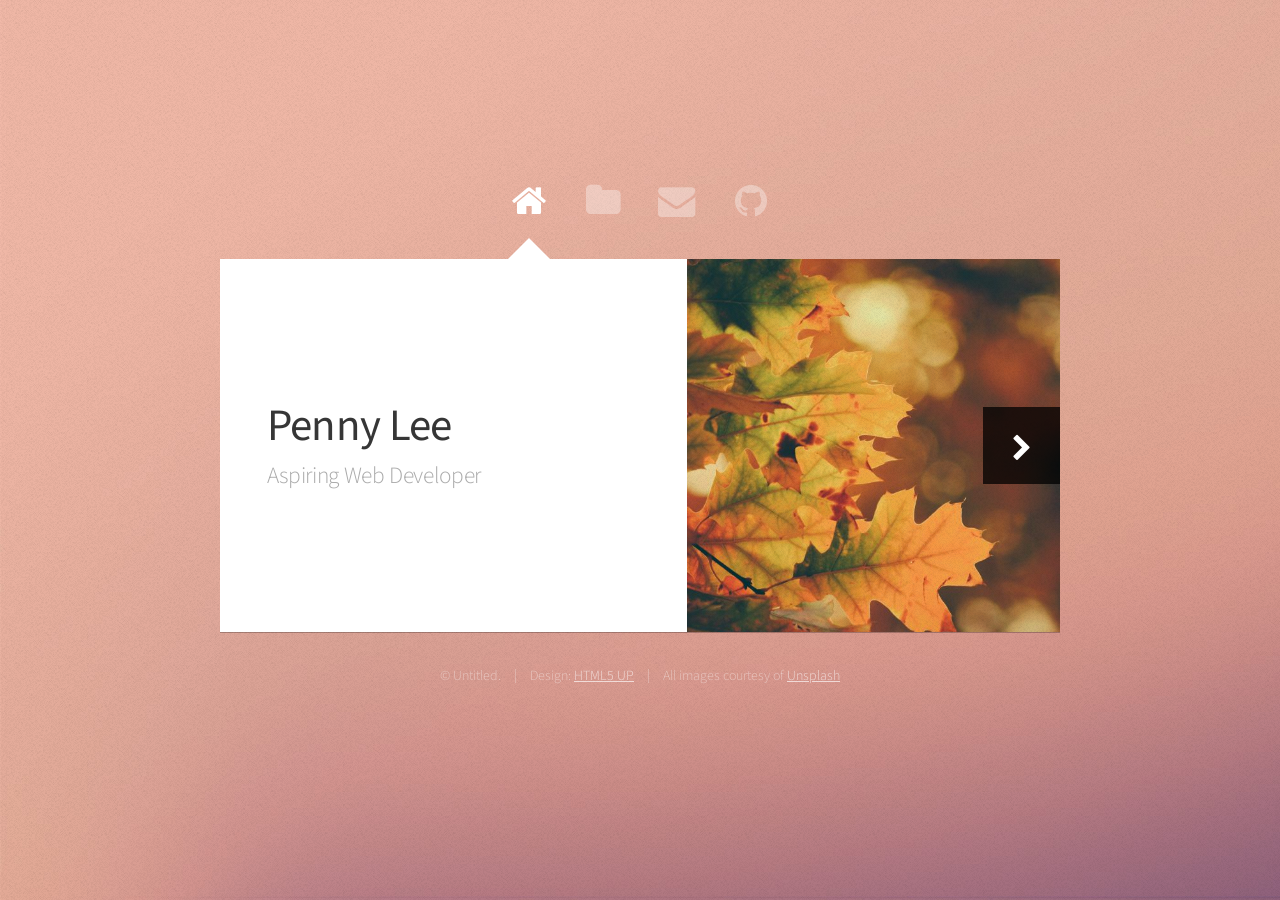
==== commit 64df0edc: "Got rid of extra folder" ====
--- a/index.html
+++ b/index.html
@@ -6,7 +6,7 @@
 -->
 <html>
 	<head>
-		<title>Astral by HTML5 UP</title>
+		<title>Penny Lee</title>
 		<meta charset="utf-8" />
 		<meta name="viewport" content="width=device-width, initial-scale=1, user-scalable=no" />
 		<link rel="stylesheet" href="assets/css/main.css" />
@@ -22,7 +22,7 @@
 						<a href="#" class="icon fa-home"><span>Home</span></a>
 						<a href="#work" class="icon fa-folder"><span>Work</span></a>
 						<a href="#contact" class="icon fa-envelope"><span>Contact</span></a>
-						<a href="https://twitter.com/ajlkn" class="icon fa-twitter"><span>Twitter</span></a>
+						<a href="https://github.com/mochibot" class="icon fa-github" target="_blank"><span>Github</span></a>
 					</nav>
 
 				<!-- Main -->
@@ -31,12 +31,12 @@
 						<!-- Me -->
 							<article id="home" class="panel intro">
 								<header>
-									<h1>Jane Doe</h1>
-									<p>Senior Astral Projectionist</p>
+									<h1>Penny Lee</h1>
+									<p>Aspiring Web Developer</p>
 								</header>
 								<a href="#work" class="jumplink pic">
 									<span class="arrow icon fa-chevron-right"><span>See my work</span></span>
-									<img src="images/me.jpg" alt="" />
+									<img src="images/autumn.jpg" alt="Photo of autumn" />
 								</a>
 							</article>
 
@@ -46,47 +46,45 @@
 									<h2>Work</h2>
 								</header>
 								<p>
-									Phasellus enim sapien, blandit ullamcorper elementum eu, condimentum eu elit.
-									Vestibulum ante ipsum primis in faucibus orci luctus et ultrices posuere cubilia
-									luctus elit eget interdum.
+									Here are some of the projects that I have worked on. 
 								</p>
 								<section>
 									<div class="row">
 										<div class="col-4 col-6-medium col-12-small">
-											<a href="#" class="image fit"><img src="images/pic01.jpg" alt=""></a>
+											<a href="https://codepen.io/pennyplee/pen/OGwdWK" target="_blank" class="image fit"><img src="images/project1.jpg" alt=""></a>
 										</div>
 										<div class="col-4 col-6-medium col-12-small">
-											<a href="#" class="image fit"><img src="images/pic02.jpg" alt=""></a>
+											<a href="https://github.com/mochibot/responsive-web-design-I" target="_blank" class="image fit"><img src="images/project2.jpg" alt=""></a>
 										</div>
 										<div class="col-4 col-6-medium col-12-small">
-											<a href="#" class="image fit"><img src="images/pic03.jpg" alt=""></a>
+											<a href="#" class="image fit"><img src="images/comingsoon.jpg" alt=""></a>
 										</div>
 										<div class="col-4 col-6-medium col-12-small">
-											<a href="#" class="image fit"><img src="images/pic04.jpg" alt=""></a>
+											<a href="#" class="image fit"><img src="images/comingsoon.jpg" alt=""></a>
 										</div>
 										<div class="col-4 col-6-medium col-12-small">
-											<a href="#" class="image fit"><img src="images/pic05.jpg" alt=""></a>
+											<a href="#" class="image fit"><img src="images/comingsoon.jpg" alt=""></a>
 										</div>
 										<div class="col-4 col-6-medium col-12-small">
-											<a href="#" class="image fit"><img src="images/pic06.jpg" alt=""></a>
+											<a href="#" class="image fit"><img src="images/comingsoon.jpg" alt=""></a>
 										</div>
 										<div class="col-4 col-6-medium col-12-small">
-											<a href="#" class="image fit"><img src="images/pic07.jpg" alt=""></a>
+											<a href="#" class="image fit"><img src="images/comingsoon.jpg" alt=""></a>
 										</div>
 										<div class="col-4 col-6-medium col-12-small">
-											<a href="#" class="image fit"><img src="images/pic08.jpg" alt=""></a>
+											<a href="#" class="image fit"><img src="images/comingsoon.jpg" alt=""></a>
 										</div>
 										<div class="col-4 col-6-medium col-12-small">
-											<a href="#" class="image fit"><img src="images/pic09.jpg" alt=""></a>
+											<a href="#" class="image fit"><img src="images/comingsoon.jpg" alt=""></a>
 										</div>
 										<div class="col-4 col-6-medium col-12-small">
-											<a href="#" class="image fit"><img src="images/pic10.jpg" alt=""></a>
+											<a href="#" class="image fit"><img src="images/comingsoon.jpg" alt=""></a>
 										</div>
 										<div class="col-4 col-6-medium col-12-small">
-											<a href="#" class="image fit"><img src="images/pic11.jpg" alt=""></a>
+											<a href="#" class="image fit"><img src="images/comingsoon.jpg" alt=""></a>
 										</div>
 										<div class="col-4 col-6-medium col-12-small">
-											<a href="#" class="image fit"><img src="images/pic12.jpg" alt=""></a>
+											<a href="#" class="image fit"><img src="images/comingsoon.jpg" alt=""></a>
 										</div>
 									</div>
 								</section>
@@ -97,6 +95,7 @@
 								<header>
 									<h2>Contact Me</h2>
 								</header>
+								<p>Please leave a message and I will be in contact soon.</p>
 								<form action="#" method="post">
 									<div>
 										<div class="row">
@@ -119,13 +118,12 @@
 									</div>
 								</form>
 							</article>
-
 					</div>
 
 				<!-- Footer -->
 					<div id="footer">
 						<ul class="copyright">
-							<li>&copy; Untitled.</li><li>Design: <a href="http://html5up.net">HTML5 UP</a></li>
+							<li>&copy; Untitled.</li><li>Design: <a href="http://html5up.net" target="_blank">HTML5 UP</a></li><li>All images courtesy of <a href="https://unsplash.com/" target="_blank">Unsplash</a></li>
 						</ul>
 					</div>
 
--- a/assets/css/main.css
+++ b/assets/css/main.css
@@ -143,6 +143,12 @@
 
 		.row > .col-4 {
 			width: 33.3333333333%;
+		}
+
+		/* add hover effect to image tiles*/
+
+		.row .col-4 img:hover {
+			filter: brightness(0.9);
 		}
 
 		.row > .off-4 {
@@ -1989,7 +1995,7 @@
 					-webkit-flex-shrink: 0;
 					-ms-flex-shrink: 0;
 					flex-shrink: 0;
-					width: 17em;
+					width: 20em;
 					height: 100%;
 				}
 
@@ -2095,7 +2101,7 @@
 					}
 
 						#main > .panel.intro .pic {
-							height: 25em;
+							height: 22em;
 							width: 100%;
 						}
 
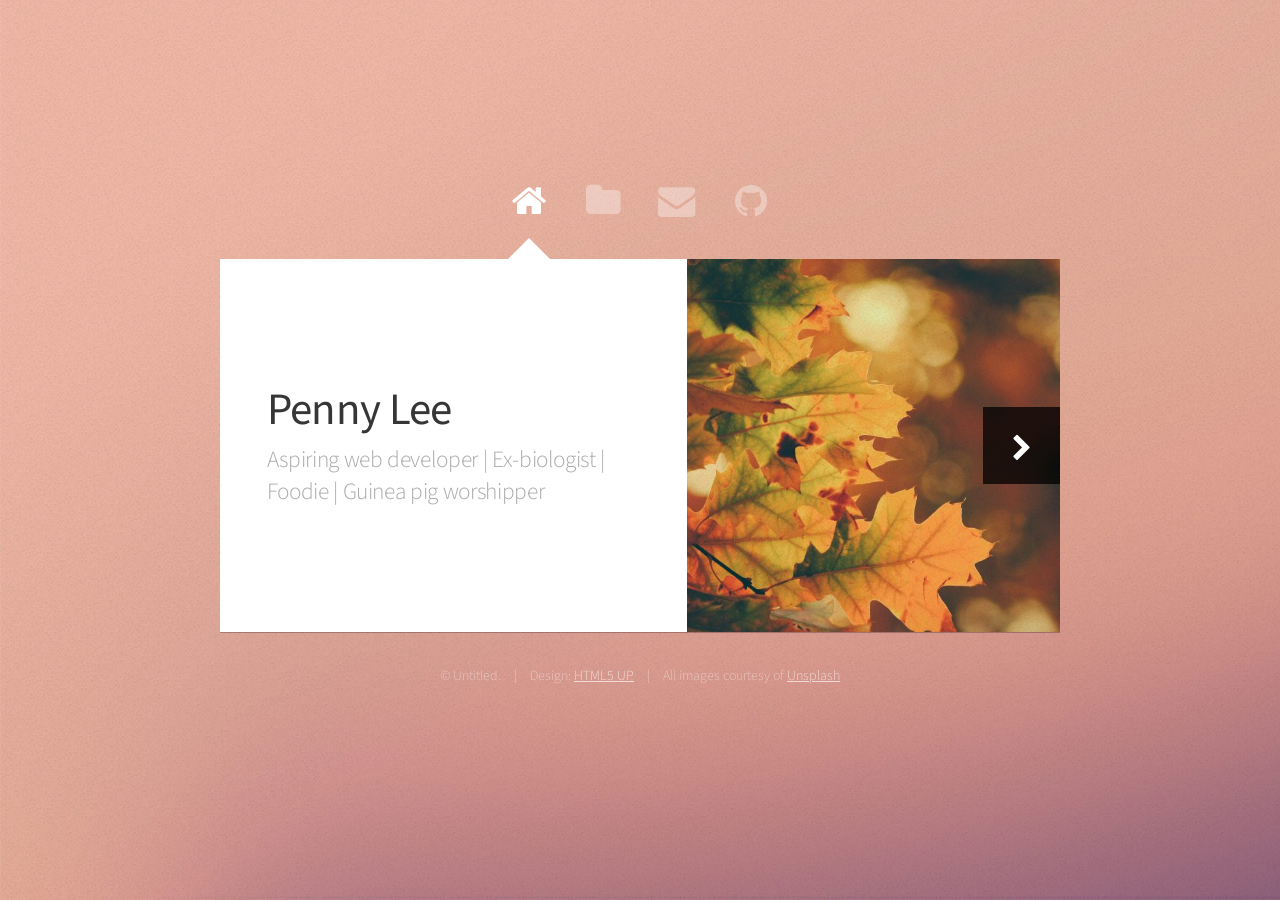
==== commit 4e880235: "Modified about me" ====
--- a/index.html
+++ b/index.html
@@ -32,7 +32,7 @@
 							<article id="home" class="panel intro">
 								<header>
 									<h1>Penny Lee</h1>
-									<p>Aspiring Web Developer</p>
+									<p>Aspiring web developer | Ex-biologist | Foodie | Guinea pig worshipper </p>
 								</header>
 								<a href="#work" class="jumplink pic">
 									<span class="arrow icon fa-chevron-right"><span>See my work</span></span>
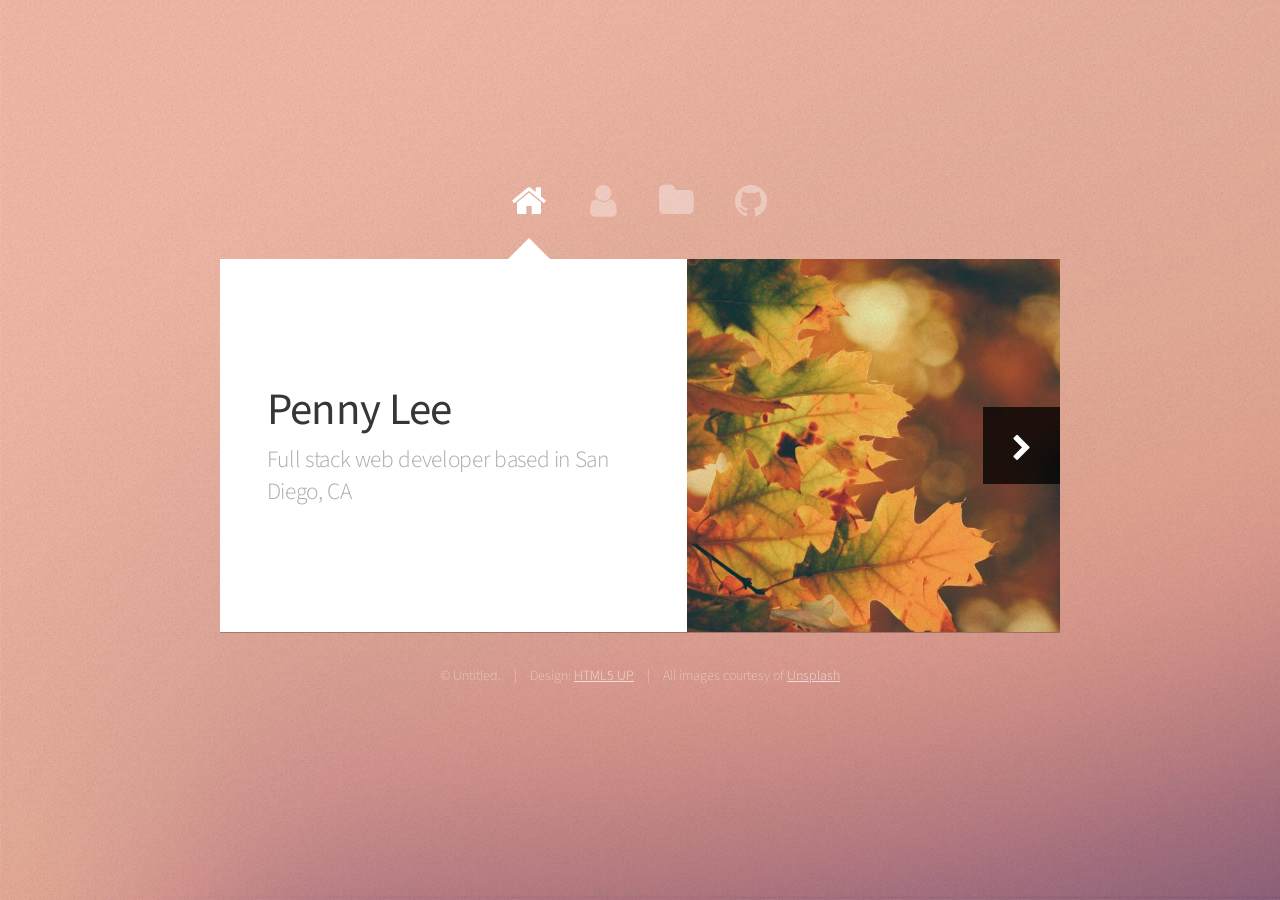
==== commit 2668cae8: "updated portfolio - added projects and resume" ====
--- a/index.html
+++ b/index.html
@@ -20,8 +20,8 @@
 				<!-- Nav -->
 					<nav id="nav">
 						<a href="#" class="icon fa-home"><span>Home</span></a>
+						<a href="#about" class="icon fa-user"><span>About</span></a>
 						<a href="#work" class="icon fa-folder"><span>Work</span></a>
-						<a href="#contact" class="icon fa-envelope"><span>Contact</span></a>
 						<a href="https://github.com/mochibot" class="icon fa-github" target="_blank"><span>Github</span></a>
 					</nav>
 
@@ -32,13 +32,26 @@
 							<article id="home" class="panel intro">
 								<header>
 									<h1>Penny Lee</h1>
-									<p>Aspiring web developer | Ex-biologist | Foodie | Guinea pig worshipper </p>
+									<p>Full stack web developer based in San Diego, CA</p>
 								</header>
-								<a href="#work" class="jumplink pic">
-									<span class="arrow icon fa-chevron-right"><span>See my work</span></span>
-									<img src="images/autumn.jpg" alt="Photo of autumn" />
+								<a href="#about" class="jumplink pic">
+									<span class="arrow icon fa-chevron-right"><span>About me</span></span>
+									<img src="images/autumn.jpg" alt="autumn" />
 								</a>
 							</article>
+
+						<!-- About -->
+						<article id="about" class="panel">
+							<header>
+								<h2>About</h2>
+							</header>
+							<section>
+								<div class="row">
+									<iframe src="https://resume.creddle.io/embed/iiqzrap05ju"
+									width="850" height="1100" seamless></iframe>
+								<div class="row">
+							</section>
+						</article>
 
 						<!-- Work -->
 							<article id="work" class="panel">
@@ -50,74 +63,43 @@
 								</p>
 								<section>
 									<div class="row">
-										<div class="col-4 col-6-medium col-12-small">
-											<a href="https://codepen.io/pennyplee/pen/OGwdWK" target="_blank" class="image fit"><img src="images/project1.jpg" alt=""></a>
+										<div class="col-12 projects">
+											<h5>Clinical Trial Finder</h5>
+											<img class="image fit" src="images/clinical-trial-finder.png" alt="Instagram clone">
+											<p>An app to help patients and families identify clinical trials.</p>
+											<p>React.js | Redux.js | Semantic-UI</p>
+											<a href='https://clinical-trial-finder-app.netlify.com/' target="_blank"><input type="button" value='Live'/></a>
+											<a href='https://github.com/build-week-072019-clinical-trial-finder/clinical-trial-finder-FE' target='_blank'><input type="button" value='Code'/></a>
 										</div>
-										<div class="col-4 col-6-medium col-12-small">
-											<a href="https://github.com/mochibot/responsive-web-design-I" target="_blank" class="image fit"><img src="images/project2.jpg" alt=""></a>
+										<div class="col-12 projects">
+											<h5>I'll serve Soup</h5>
+											<img class="image fit" src="images/ill-serve-soup.png" alt="Instagram clone">
+											<p>An inventory management system for soup kitchens.</p>
+											<p>React.js | Redux.js | CSS with Sass</p>
+											<a href='https://ill-serve-soup-app.netlify.com/' target="_blank"><input type="button" value='Live'/></a>
+											<a href='https://github.com/build-week-ill-serve-soup2/Frontend' target='_blank'><input type="button" value='Code'/></a>
 										</div>
-										<div class="col-4 col-6-medium col-12-small">
-											<a href="#" class="image fit"><img src="images/comingsoon.jpg" alt=""></a>
+										<div class="col-12 projects">
+											<h5>Instagram clone</h5>
+											<img class="image fit" src="images/instagram-clone.png" alt="Instagram clone">
+											<p>My attempt at cloning Instagram after learning React for about 2 weeks. To log in, please use the following credentials (username: guest  password: guest) </p>
+											<p>React.js | CSS with Sass</p>
+											<a href='https://instagram-clone-penny.netlify.com' target="_blank"><input type="button" value='Live'/></a>
+											<a href='https://github.com/mochibot/React-Insta-Clone' target='_blank'><input type="button" value='Code'/></a>
 										</div>
-										<div class="col-4 col-6-medium col-12-small">
-											<a href="#" class="image fit"><img src="images/comingsoon.jpg" alt=""></a>
-										</div>
-										<div class="col-4 col-6-medium col-12-small">
-											<a href="#" class="image fit"><img src="images/comingsoon.jpg" alt=""></a>
-										</div>
-										<div class="col-4 col-6-medium col-12-small">
-											<a href="#" class="image fit"><img src="images/comingsoon.jpg" alt=""></a>
-										</div>
-										<div class="col-4 col-6-medium col-12-small">
-											<a href="#" class="image fit"><img src="images/comingsoon.jpg" alt=""></a>
-										</div>
-										<div class="col-4 col-6-medium col-12-small">
-											<a href="#" class="image fit"><img src="images/comingsoon.jpg" alt=""></a>
-										</div>
-										<div class="col-4 col-6-medium col-12-small">
-											<a href="#" class="image fit"><img src="images/comingsoon.jpg" alt=""></a>
-										</div>
-										<div class="col-4 col-6-medium col-12-small">
-											<a href="#" class="image fit"><img src="images/comingsoon.jpg" alt=""></a>
-										</div>
-										<div class="col-4 col-6-medium col-12-small">
-											<a href="#" class="image fit"><img src="images/comingsoon.jpg" alt=""></a>
-										</div>
-										<div class="col-4 col-6-medium col-12-small">
-											<a href="#" class="image fit"><img src="images/comingsoon.jpg" alt=""></a>
+										<div class="col-12 projects">
+											<h5>Landing page example</h5>
+											<img class="image fit" src="images/oversite.png" alt="Oversite landing page">
+											<p>Landing page for Oversite - a management tool that showcases inmates' skill sets and connects inmates with potential employers</p>
+											<p>HTML | CSS | JavaScript</p>
+											<a href='https://mochibot.github.io/PrisonerSkills-UI/penny-lee/index.html' target="_blank"><input type="button" value='Live'/></a>
+											<a href='https://github.com/mochibot/PrisonerSkills-UI' target='_blank'><input type="button" value='Code'/></a>
 										</div>
 									</div>
 								</section>
 							</article>
 
-						<!-- Contact -->
-							<article id="contact" class="panel">
-								<header>
-									<h2>Contact Me</h2>
-								</header>
-								<p>Please leave a message and I will be in contact soon.</p>
-								<form action="#" method="post">
-									<div>
-										<div class="row">
-											<div class="col-6 col-12-medium">
-												<input type="text" name="name" placeholder="Name" />
-											</div>
-											<div class="col-6 col-12-medium">
-												<input type="text" name="email" placeholder="Email" />
-											</div>
-											<div class="col-12">
-												<input type="text" name="subject" placeholder="Subject" />
-											</div>
-											<div class="col-12">
-												<textarea name="message" placeholder="Message" rows="6"></textarea>
-											</div>
-											<div class="col-12">
-												<input type="submit" value="Send Message" />
-											</div>
-										</div>
-									</div>
-								</form>
-							</article>
+						
 					</div>
 
 				<!-- Footer -->
